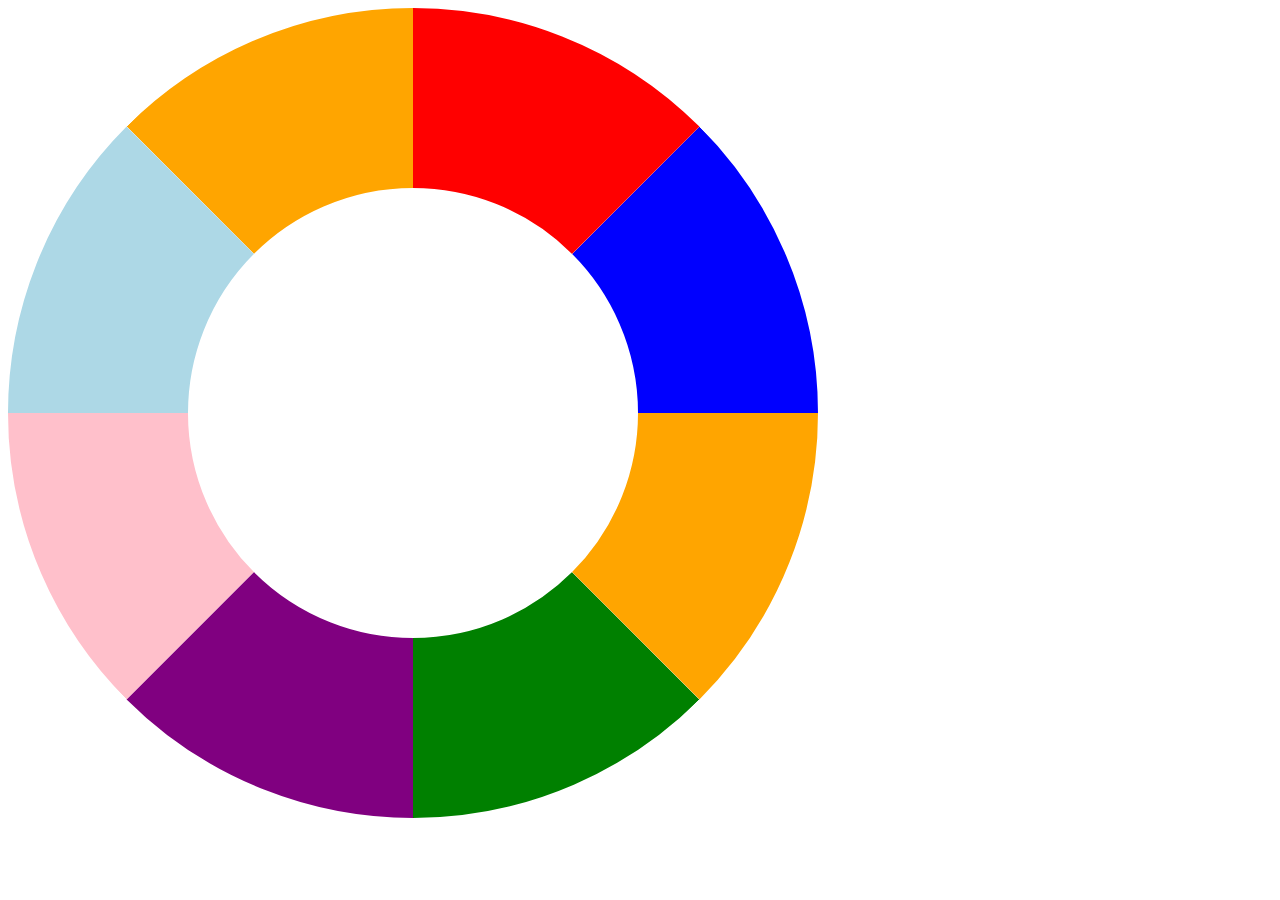
==== API/circle.html @ ecc1b677 "10/31/2021" ====
<!DOCTYPE html>
<html lang="en">
<head>
  <meta charset="UTF-8">
  <meta name="viewport" content="width=device-width, initial-scale=1.0">
  <meta http-equiv="X-UA-Compatible" content="ie=edge">
  <title>MLS playoff bracket</title>
  <link rel="stylesheet" href="bracket.css">
</head>
<body>
  <div class="palette">
    <div class="color1"></div>
    <div class="color2"></div>
    <div class="color3"></div>
    <div class="color4"></div>
    <div class="color5"></div>
    <div class="color6"></div>
    <div class="color7"></div>
    <div class="color8"></div>
  </div>
</body>
</html>
---- API/bracket.css ----
.palette {
  --g:00px; /* The gap between shapes*/
  --s:20vh; /* the size*/

  height: 90vh;
  width: 90vh;
  position:relative;
  display:inline-block;
  overflow:hidden;
}
.palette > * {
  position:absolute;
  top:0;
  left:0;
  right:0;
  bottom:0;
  border:var(--s) solid var(--c,red);
  border-radius:50%;
  clip-path:polygon(
    calc(50% + var(--g)/2) 50%,
    calc(50% + var(--g)/2) 0%,
    100% 0%,
    100% calc(0% - var(--g)/2),
    50% calc(50% - var(--g)/2));
}
.color1 {
  transform:rotate(45deg); /* 360/8 */
  --c:blue;
}
.color2 {
  transform:rotate(90deg);
  --c:orange;
}
.color3 {
  transform:rotate(135deg);
  --c:green;
}
.color4 {
  transform:rotate(180deg);
  --c:purple;
}
.color5 {
  transform:rotate(-45deg); /* 360/8 */
  --c:orange;
}
.color6 {
  transform:rotate(-90deg);
  --c:lightblue;
}
.color7 {
  transform:rotate(-135deg);
  --c:pink;
}
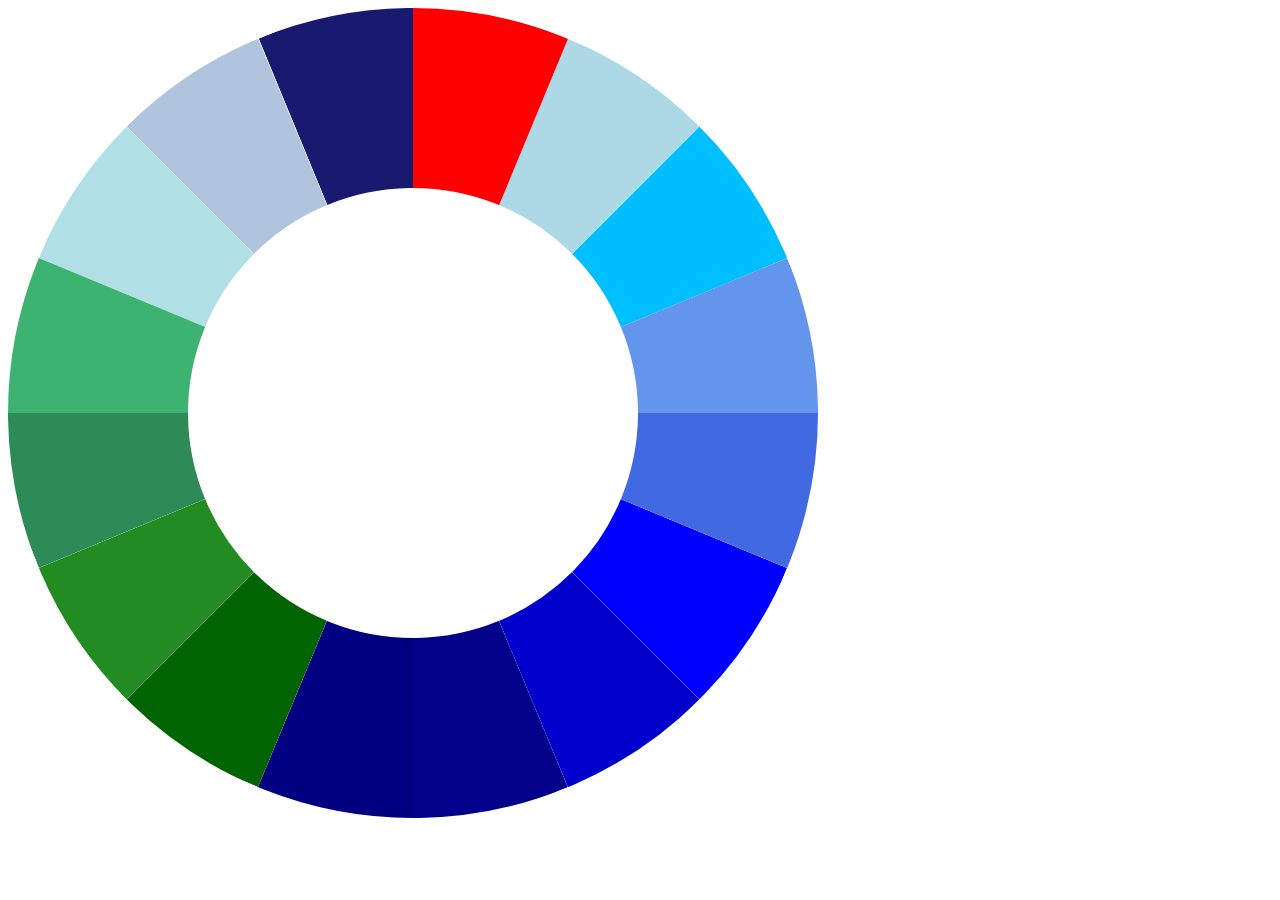
==== commit 88b84abb: "10/31" ====
--- a/API/circle.html
+++ b/API/circle.html
@@ -17,6 +17,14 @@
     <div class="color6"></div>
     <div class="color7"></div>
     <div class="color8"></div>
+    <div class="color9"></div>
+    <div class="color10"></div>
+    <div class="color11"></div>
+    <div class="color12"></div>
+    <div class="color13"></div>
+    <div class="color14"></div>
+    <div class="color15"></div>
+    <div class="color16"></div>
   </div>
 </body>
 </html>
--- a/API/bracket.css
+++ b/API/bracket.css
@@ -1,5 +1,5 @@
 .palette {
-  --g:00px; /* The gap between shapes*/
+  --g:0px; /* The gap between shapes*/
   --s:20vh; /* the size*/
 
   height: 90vh;
@@ -19,35 +19,66 @@
   clip-path:polygon(
     calc(50% + var(--g)/2) 50%,
     calc(50% + var(--g)/2) 0%,
-    100% 0%,
-    100% calc(0% - var(--g)/2),
+    calc(70.717% - var(--g)/2) 0%,
     50% calc(50% - var(--g)/2));
 }
 .color1 {
-  transform:rotate(45deg); /* 360/8 */
-  --c:blue;
+  transform:rotate(22.5deg); /* 360/8 */
+  --c:LightBlue;
 }
 .color2 {
-  transform:rotate(90deg);
-  --c:orange;
+  transform:rotate(45deg);
+  --c:DeepSkyBlue;
 }
 .color3 {
-  transform:rotate(135deg);
-  --c:green;
+  transform:rotate(67.5deg);
+  --c:CornflowerBlue;
 }
 .color4 {
-  transform:rotate(180deg);
-  --c:purple;
+  transform:rotate(90deg);
+  --c:RoyalBlue;
 }
 .color5 {
-  transform:rotate(-45deg); /* 360/8 */
-  --c:orange;
+  transform:rotate(112.5deg); /* 360/8 */
+  --c:Blue;
 }
 .color6 {
-  transform:rotate(-90deg);
-  --c:lightblue;
+  transform:rotate(135deg);
+  --c:MediumBlue;
 }
 .color7 {
+  transform:rotate(157.5deg);
+  --c:DarkBlue;
+}
+.color8 {
+  transform:rotate(180deg); /* 360/8 */
+  --c:Navy;
+}
+.color9 {
+  transform:rotate(-22.4deg);
+  --c:MidnightBlue;
+}
+.color10 {
+  transform:rotate(-45deg);
+  --c:LightSteelBlue;
+}
+.color11 {
+  transform:rotate(-67.5deg);
+  --c:PowderBlue;
+}
+.color12 {
+  transform:rotate(-90deg); /* 360/8 */
+  --c:MediumSeaGreen;
+}
+.color13 {
+  transform:rotate(-112.5deg);
+  --c:SeaGreen;
+}
+.color14 {
   transform:rotate(-135deg);
-  --c:pink;
+  --c:ForestGreen;
 }
+.color15 {
+  transform:rotate(-157.5deg);
+  --c:DarkGreen;
+}
